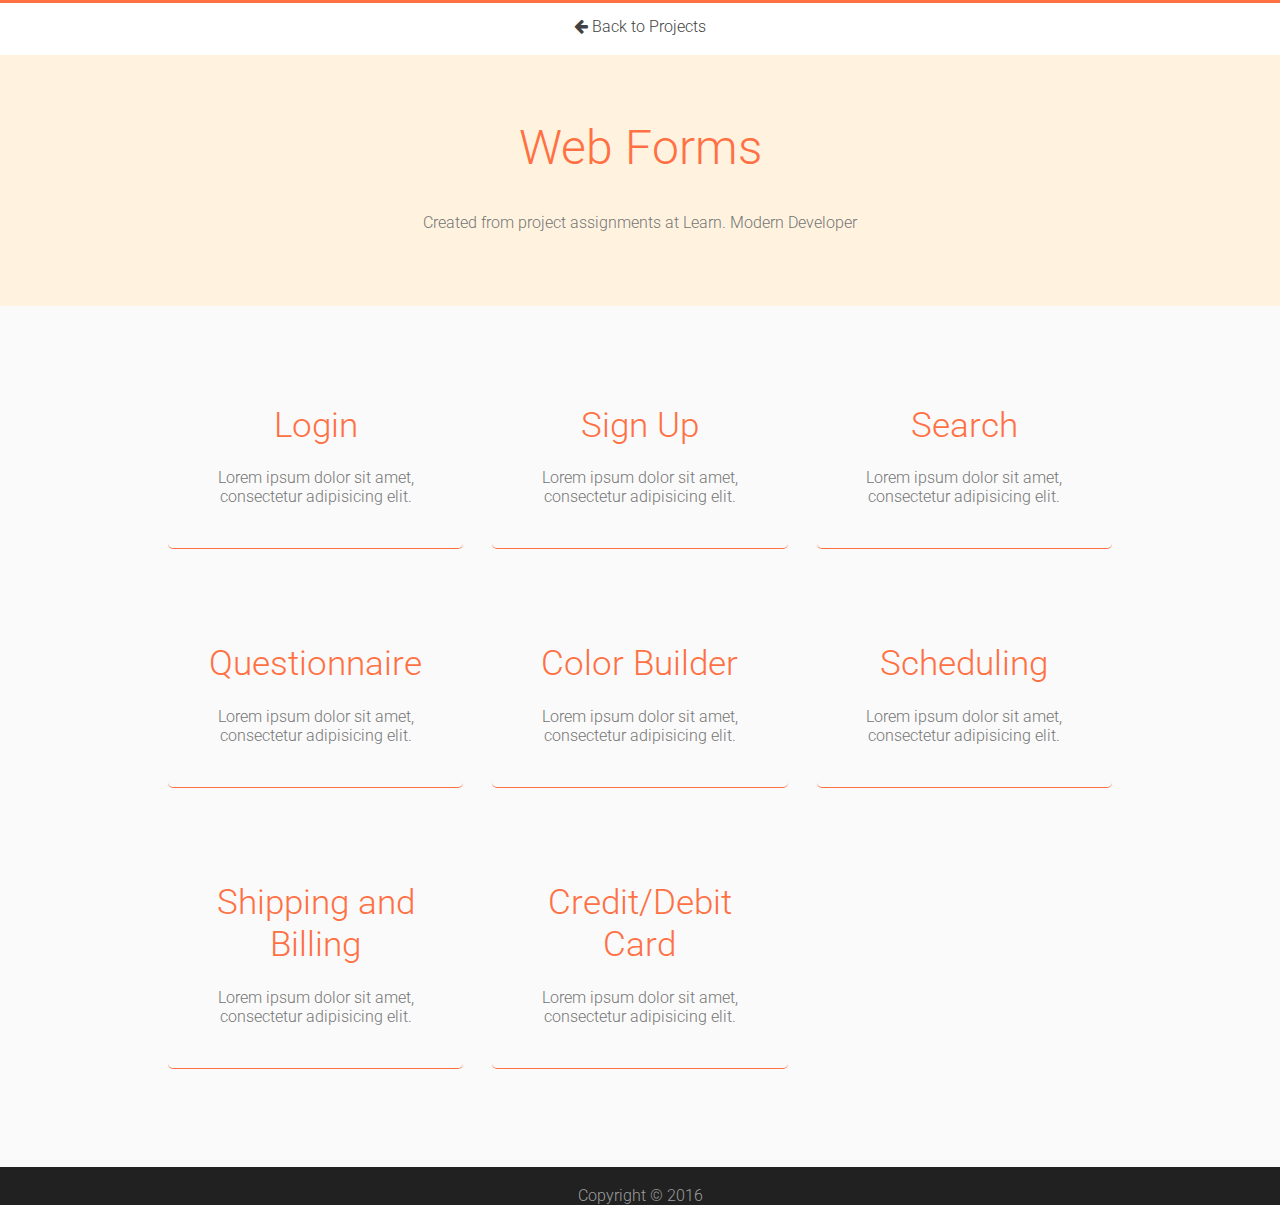
==== index.html @ bec5a05f "update form index" ====
<!DOCTYPE html>
<html lang="en">
<head>
	<meta charset="utf-8">
	<title>Web items</title>
	<link href='https://fonts.googleapis.com/css?family=Lato|Raleway:300,400|Roboto:300,400' rel='stylesheet'>
	<link rel="stylesheet" href="css/style.css">
	<link rel="stylesheet" href="font-awesome-4.6.3/css/font-awesome.css">
</head>
<body>
	<header class="menu">
		<nav>
			<ul>
				<li><a href="../../index.html"><i class="fa fa-arrow-left" aria-hidden="true"></i> Back to Projects</a></li>
			</ul>
		</nav>
	</header>
	<section class="page-title">
		<h1>Web Forms</h1>
		<p>Created from project assignments at Learn. Modern Developer</p>
	</section>
	<section class="forms">
		<div class="container">
			<ul class="list">
				<li>
					<a href="login.html" class="item">
						<h2>Login</h2>
						<p>Lorem ipsum dolor sit amet, consectetur adipisicing elit.</p>
						<span class="item-view"><i class="fa fa-camera-retro fa-3x"></i></span>
					</a>
				</li>
				<li>
					<a href="signup.html" class="item">
						<h2>Sign Up</h2>
						<p>Lorem ipsum dolor sit amet, consectetur adipisicing elit.</p>
						<span class="item-view"><i class="fa fa-camera-retro fa-3x"></i></span>
					</a>
				</li>
				<li>
					<a href="search.html" class="item">
						<h2>Search</h2>
						<p>Lorem ipsum dolor sit amet, consectetur adipisicing elit.</p>
						<span class="item-view"><i class="fa fa-camera-retro fa-3x"></i></span>
					</a>
				</li>
				<li>
					<a href="questionnaire.html" class="item">
						<h2>Questionnaire</h2>
						<p>Lorem ipsum dolor sit amet, consectetur adipisicing elit.</p>
						<span class="item-view"><i class="fa fa-camera-retro fa-3x"></i></span>
					</a>
				</li>
				<li>
					<a href="color-builder.html" class="item">
						<h2>Color Builder</h2>
						<p>Lorem ipsum dolor sit amet, consectetur adipisicing elit.</p>
						<span class="item-view"><i class="fa fa-camera-retro fa-3x"></i></span>
					</a>
				</li>
				<li>
					<a href="appointment.html" class="item">
						<h2>Scheduling</h2>
						<p>Lorem ipsum dolor sit amet, consectetur adipisicing elit.</p>
						<span class="item-view"><i class="fa fa-camera-retro fa-3x"></i></span>
					</a>
				</li>
				<li>
					<a href="billing.html" class="item">
						<h2>Shipping and Billing</h2>
						<p>Lorem ipsum dolor sit amet, consectetur adipisicing elit.</p>
						<span class="item-view"><i class="fa fa-camera-retro fa-3x"></i></span>
					</a>
				</li>
				<li>
					<a href="payment.html" class="item">
						<h2>Credit/Debit Card</h2>
						<p>Lorem ipsum dolor sit amet, consectetur adipisicing elit.</p>
						<span class="item-view"><i class="fa fa-camera-retro fa-3x"></i></span>
					</a>
				</li>
			</ul>
		</div>
	</section>
	<div id="footer-wrap">
		<footer>
			<p>Copyright &copy; 2016</p>
		</footer>
	</div>
</body>
</html>
---- css/style.css ----
*,
*:after,
*:before {
	box-sizing: border-box;
	margin: 0;
	padding: 0;
}

html, body {
	height: 100%;
}
body {
	position: relative;
	background-color: #FAFAFA;
	font-size: 16px;
	font-weight: 300;
	line-height: 1.2;
	font-family: "Roboto", sans-serif;
}
h1 {
	color: #FF7043;
	font-size: 3em;
	margin-bottom: 0.75em;
}
h2 {
	color: #FF7043;
	font-size: 2.2em;
	line-height: 1.2;
	margin-bottom: 0.625em;
}
h3 {
	margin-top: 0.75em;
	margin-bottom: 0.625em;
}
h1,h2,h3,h4,h5,h6 {
	font-family: "Roboto", sans-serif;
	font-weight: 300;
}
p {
	margin: 0.625em 0;
}
a {
	text-decoration: none;
}
ul {
	list-style: none;
}
.menu {
	border-top: 3px solid #FF7043;
	height: 3.4375em;
	background-color: rgba(255,255,255,0.9);
}
.menu nav ul {
	display: flex;
	flex-flow: row wrap;
	justify-content: center;
}
.menu nav ul li {
	list-style: none;
	height: 100%;
}
.menu nav ul li a {
	display: block;
	height: 100%;
	padding: 0 0.625em;
	line-height: 3;
	color: #424242;
	transition: 0.3s;
}
.menu nav ul li a:hover {
	color: #FF7043;
	border-bottom: 5px solid #FF7043;
}
.page-title {
	text-align: center;
	padding: 5% 3%;
	background-color: #FFF3E0;
}
.page-title p {
	color: #757575;
}

.container {
	width: 80%;
	margin: 0 auto;
	padding: 4% 2%;
}

.list {
	display: flex;
	flex-wrap: wrap;
}
.list li {
	width: 33.33333%;
	text-align: center;
	padding: 1.5%;
	margin-bottom: 2em;
}
.list .item {
	position: relative;
	display: block;
	padding: 2em;
	border-bottom: 1px solid #FF7043;
	border-radius: 5px;
	transition: 0.2s;
}
.list .item:hover {
	box-shadow: 0 4px 6px 0 #9E9E9E;
}
.list .item p {
	color: #757575;
}
.item .item-view {
	position: absolute;
	top: 0;
	left: 0;
	display: block;
	height: 100%;
	width: 100%;
	padding-top: 30%;
	color: #FF7043;
	opacity: 0;
	border-radius: 5px;
	transition: 0.3s
}
.item .item-view:hover {
	background: rgba(255,243,224,0.6);
	opacity: 1;
	font-weight: bold;
	transition: 0.2s;
}


footer {
	padding: 0.59375em 0;
	background-color: #212121;
	color: #9E9E9E;
	text-align: center;
	height: 2.375em;
}
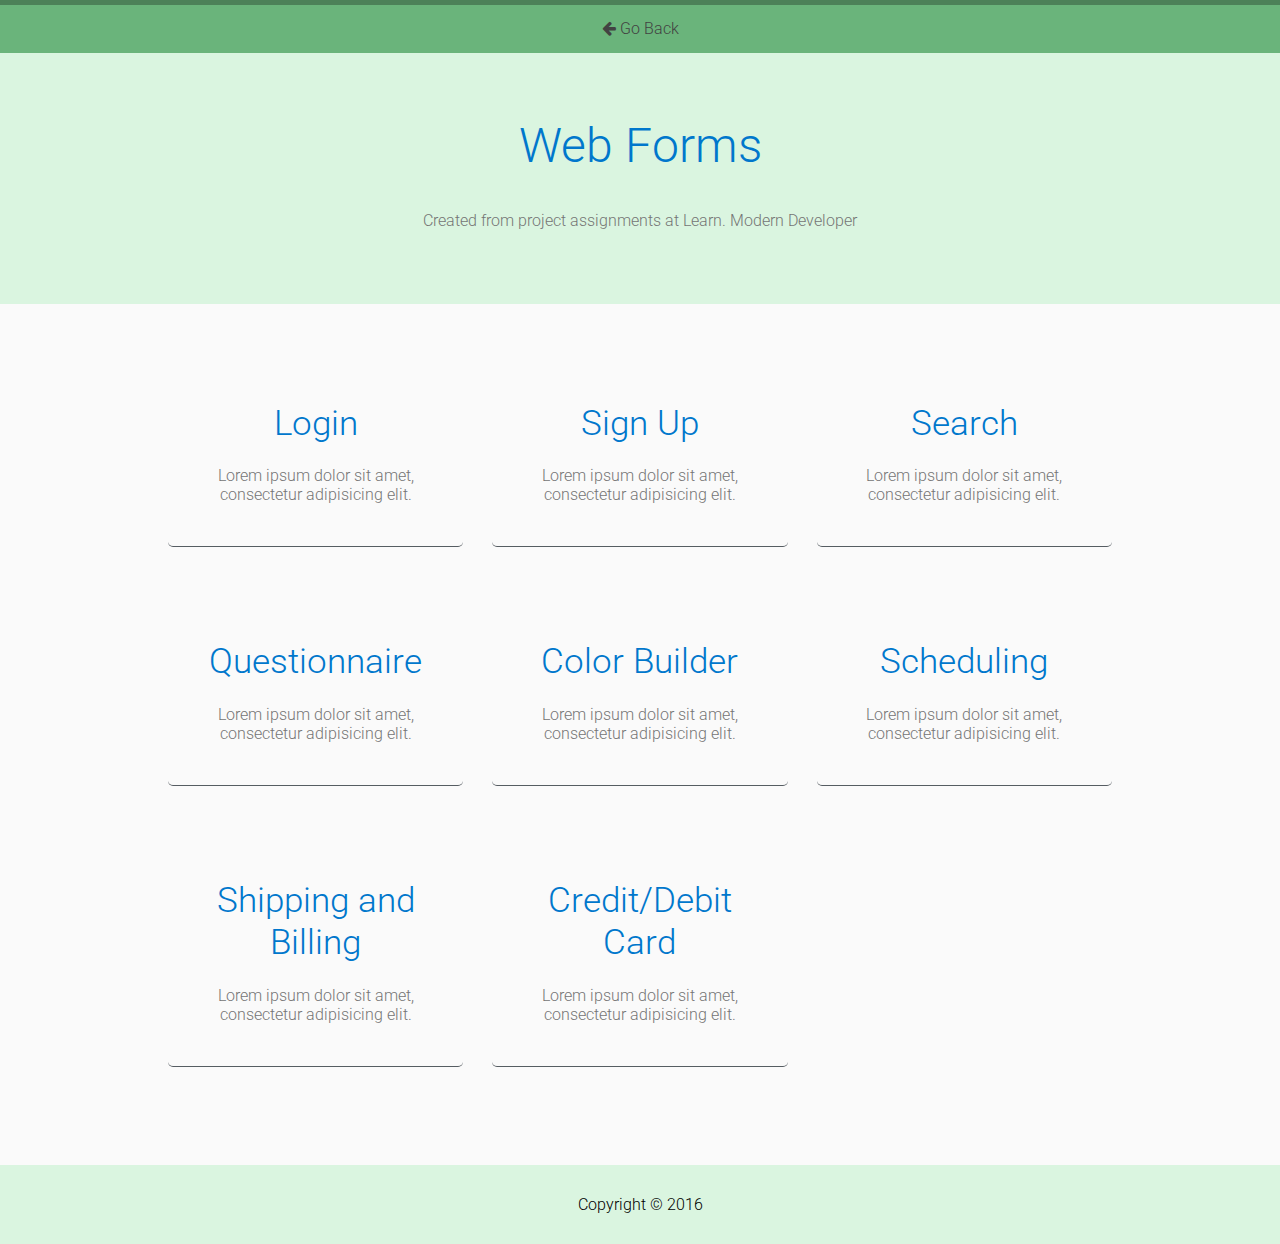
==== commit 7be876e2: "update" ====
--- a/index.html
+++ b/index.html
@@ -11,7 +11,7 @@
 	<header class="menu">
 		<nav>
 			<ul>
-				<li><a href="../../index.html"><i class="fa fa-arrow-left" aria-hidden="true"></i> Back to Projects</a></li>
+				<li><a href="../../index.html"><i class="fa fa-arrow-left" aria-hidden="true"></i> Go Back</a></li>
 			</ul>
 		</nav>
 	</header>
--- a/css/style.css
+++ b/css/style.css
@@ -18,12 +18,12 @@
 	font-family: "Roboto", sans-serif;
 }
 h1 {
-	color: #FF7043;
+	color: #0077CC;
 	font-size: 3em;
 	margin-bottom: 0.75em;
 }
 h2 {
-	color: #FF7043;
+	color: #0077CC;
 	font-size: 2.2em;
 	line-height: 1.2;
 	margin-bottom: 0.625em;
@@ -46,9 +46,8 @@
 	list-style: none;
 }
 .menu {
-	border-top: 3px solid #FF7043;
-	height: 3.4375em;
-	background-color: rgba(255,255,255,0.9);
+	background: #6AB47B;
+	border-top: 5px solid #4C8158;
 }
 .menu nav ul {
 	display: flex;
@@ -67,14 +66,19 @@
 	color: #424242;
 	transition: 0.3s;
 }
+
+.menu nav ul li:hover {
+	background: #fff;
+}
+
 .menu nav ul li a:hover {
-	color: #FF7043;
-	border-bottom: 5px solid #FF7043;
+	color: #333;
+	border-bottom: 5px solid #909090;
 }
 .page-title {
 	text-align: center;
 	padding: 5% 3%;
-	background-color: #FFF3E0;
+	background-color: #DAF5E0;
 }
 .page-title p {
 	color: #757575;
@@ -100,7 +104,7 @@
 	position: relative;
 	display: block;
 	padding: 2em;
-	border-bottom: 1px solid #FF7043;
+	border-bottom: 1px solid #565D62;
 	border-radius: 5px;
 	transition: 0.2s;
 }
@@ -131,10 +135,10 @@
 }
 
 
-footer {
-	padding: 0.59375em 0;
-	background-color: #212121;
-	color: #9E9E9E;
+/********** Footer Styles **********/
+
+#footer-wrap {
+	background: #DAF5E0;
 	text-align: center;
-	height: 2.375em;
+	padding: 20px 0 20px;  
 }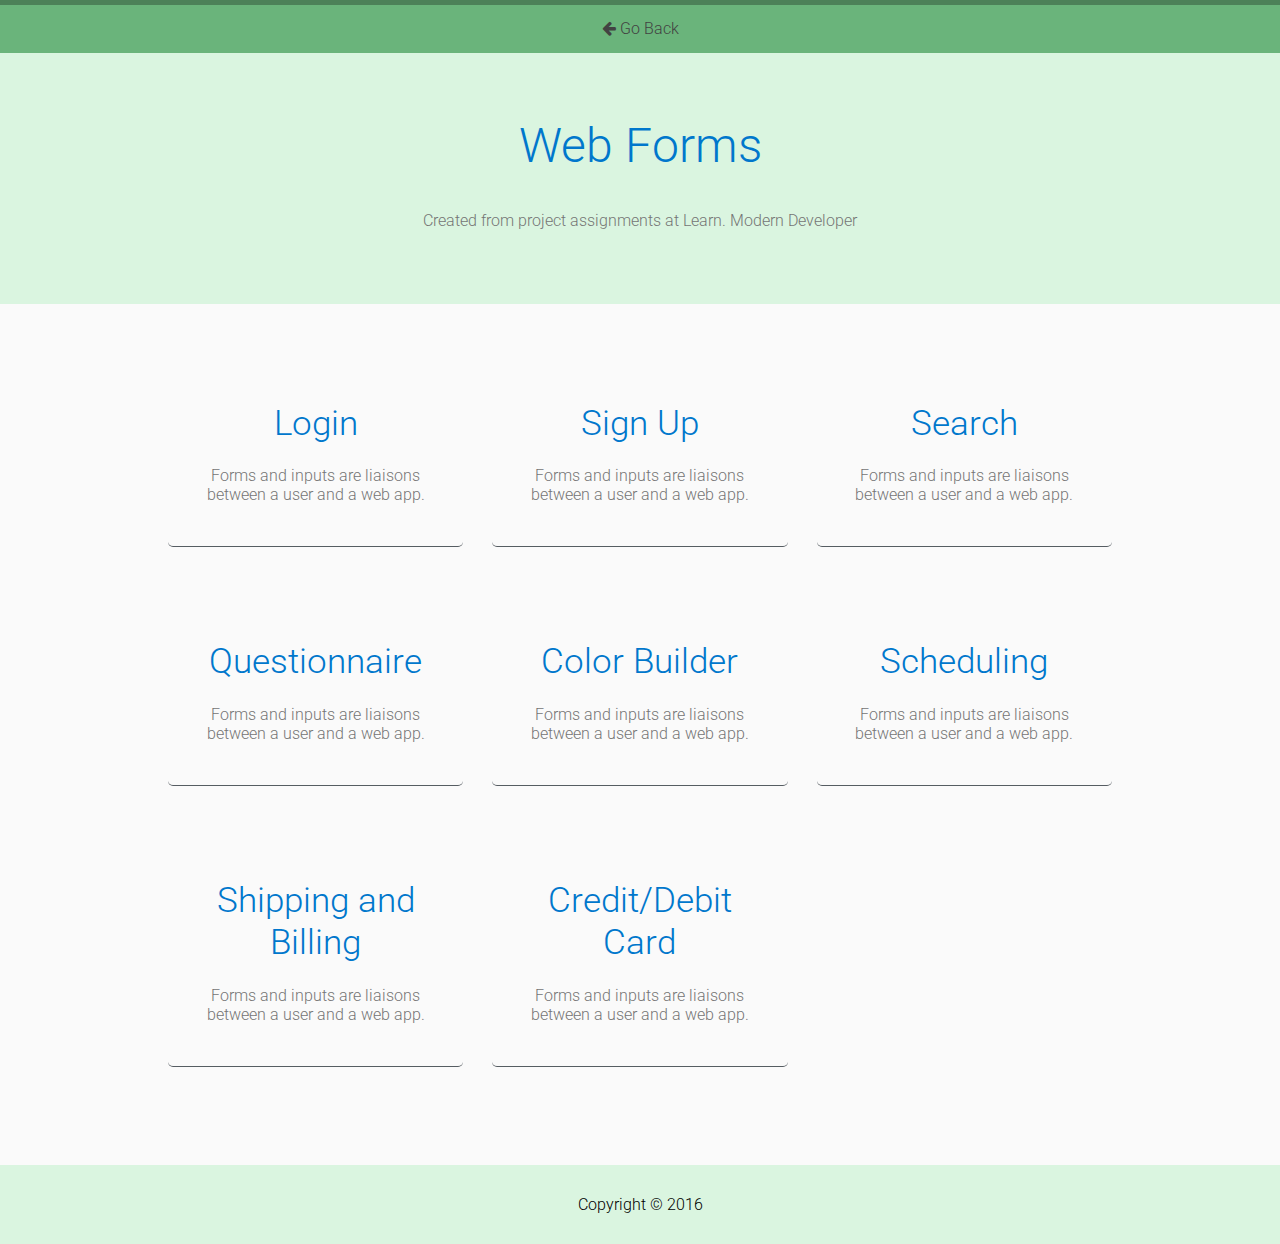
==== commit 979cebfb: "typography" ====
--- a/index.html
+++ b/index.html
@@ -25,56 +25,56 @@
 				<li>
 					<a href="login.html" class="item">
 						<h2>Login</h2>
-						<p>Lorem ipsum dolor sit amet, consectetur adipisicing elit.</p>
+						<p>Forms and inputs are liaisons between a user and a web app.</p>
 						<span class="item-view"><i class="fa fa-camera-retro fa-3x"></i></span>
 					</a>
 				</li>
 				<li>
 					<a href="signup.html" class="item">
 						<h2>Sign Up</h2>
-						<p>Lorem ipsum dolor sit amet, consectetur adipisicing elit.</p>
+						<p>Forms and inputs are liaisons between a user and a web app.</p>
 						<span class="item-view"><i class="fa fa-camera-retro fa-3x"></i></span>
 					</a>
 				</li>
 				<li>
 					<a href="search.html" class="item">
 						<h2>Search</h2>
-						<p>Lorem ipsum dolor sit amet, consectetur adipisicing elit.</p>
+						<p>Forms and inputs are liaisons between a user and a web app.</p>
 						<span class="item-view"><i class="fa fa-camera-retro fa-3x"></i></span>
 					</a>
 				</li>
 				<li>
 					<a href="questionnaire.html" class="item">
 						<h2>Questionnaire</h2>
-						<p>Lorem ipsum dolor sit amet, consectetur adipisicing elit.</p>
+						<p>Forms and inputs are liaisons between a user and a web app.</p>
 						<span class="item-view"><i class="fa fa-camera-retro fa-3x"></i></span>
 					</a>
 				</li>
 				<li>
 					<a href="color-builder.html" class="item">
 						<h2>Color Builder</h2>
-						<p>Lorem ipsum dolor sit amet, consectetur adipisicing elit.</p>
+						<p>Forms and inputs are liaisons between a user and a web app.</p>
 						<span class="item-view"><i class="fa fa-camera-retro fa-3x"></i></span>
 					</a>
 				</li>
 				<li>
 					<a href="appointment.html" class="item">
 						<h2>Scheduling</h2>
-						<p>Lorem ipsum dolor sit amet, consectetur adipisicing elit.</p>
+						<p>Forms and inputs are liaisons between a user and a web app.</p>
 						<span class="item-view"><i class="fa fa-camera-retro fa-3x"></i></span>
 					</a>
 				</li>
 				<li>
 					<a href="billing.html" class="item">
 						<h2>Shipping and Billing</h2>
-						<p>Lorem ipsum dolor sit amet, consectetur adipisicing elit.</p>
+						<p>Forms and inputs are liaisons between a user and a web app.</p>
 						<span class="item-view"><i class="fa fa-camera-retro fa-3x"></i></span>
 					</a>
 				</li>
 				<li>
 					<a href="payment.html" class="item">
 						<h2>Credit/Debit Card</h2>
-						<p>Lorem ipsum dolor sit amet, consectetur adipisicing elit.</p>
+						<p>Forms and inputs are liaisons between a user and a web app.</p>
 						<span class="item-view"><i class="fa fa-camera-retro fa-3x"></i></span>
 					</a>
 				</li>
--- a/css/style.css
+++ b/css/style.css
@@ -122,13 +122,13 @@
 	height: 100%;
 	width: 100%;
 	padding-top: 30%;
-	color: #FF7043;
+	color: rgb(35, 180, 0);
 	opacity: 0;
 	border-radius: 5px;
 	transition: 0.3s
 }
 .item .item-view:hover {
-	background: rgba(255,243,224,0.6);
+	background: rgba(35,179,0,0.2);
 	opacity: 1;
 	font-weight: bold;
 	transition: 0.2s;
